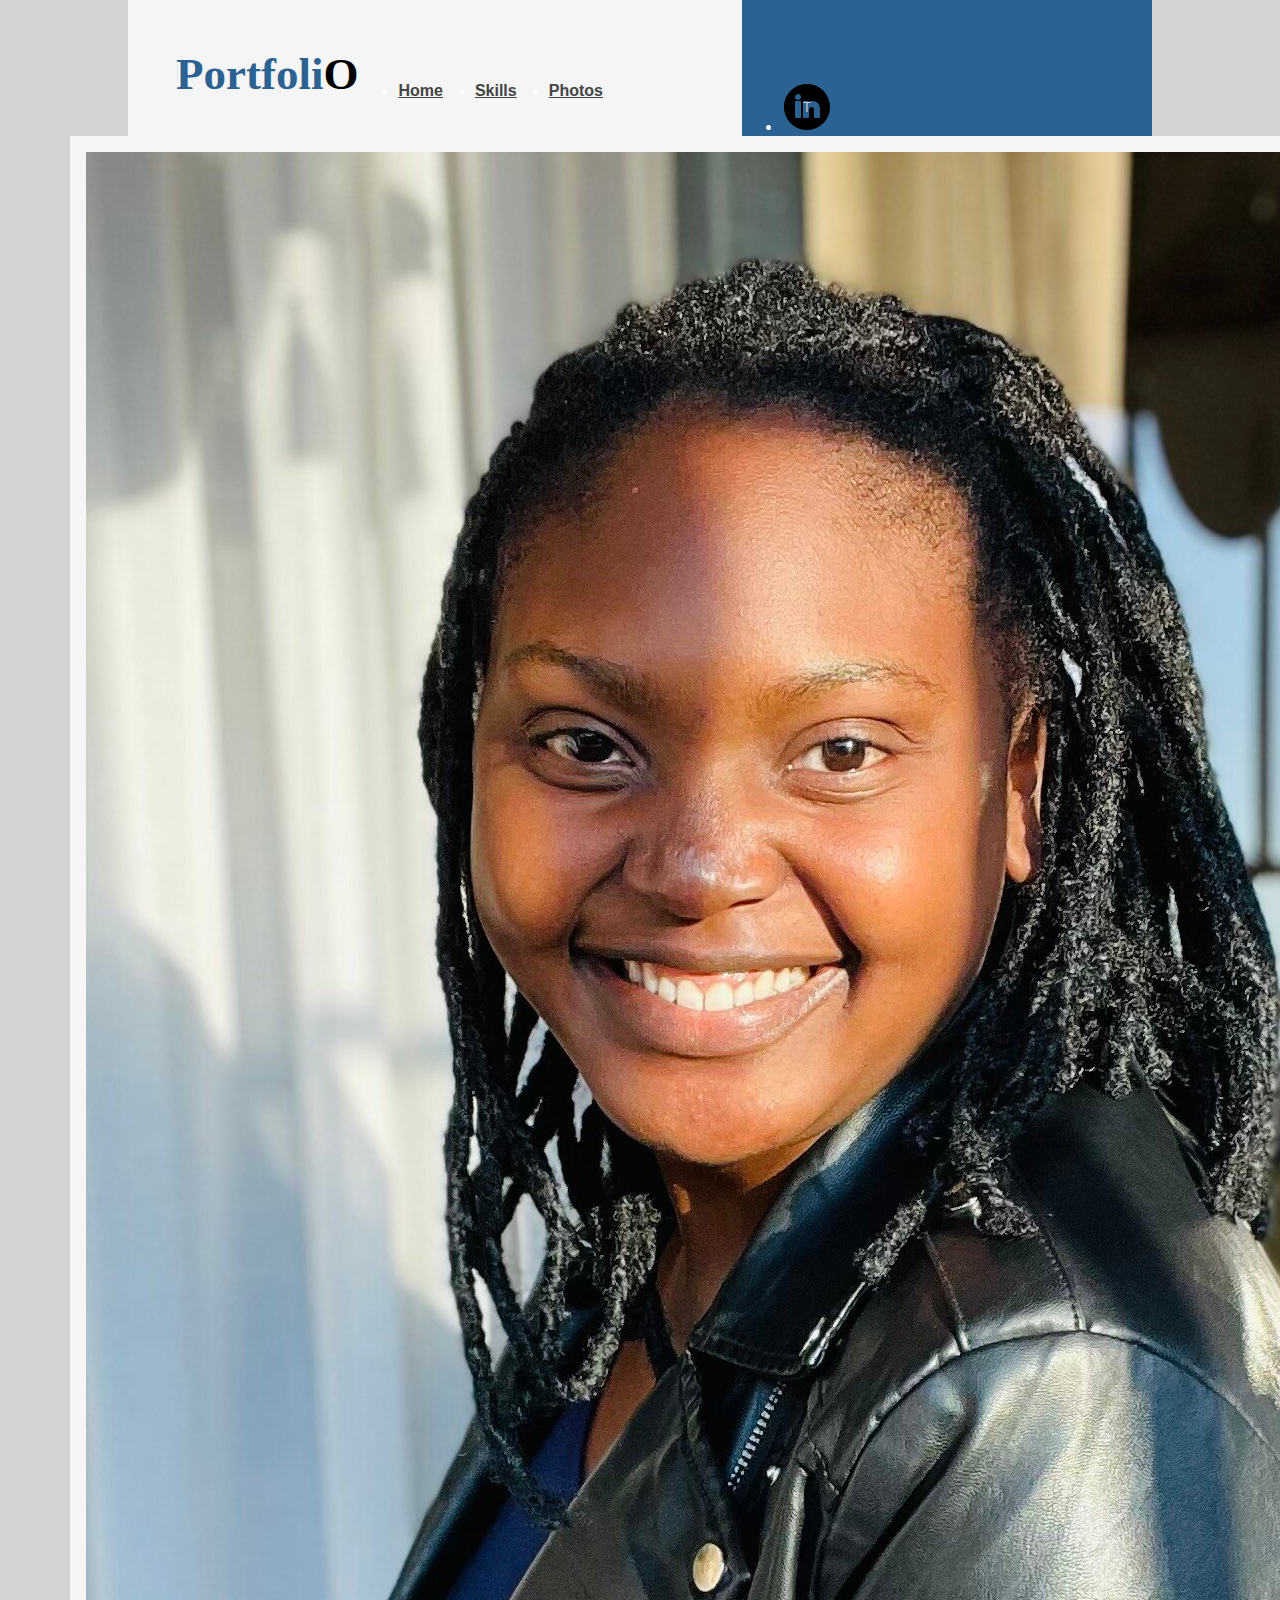
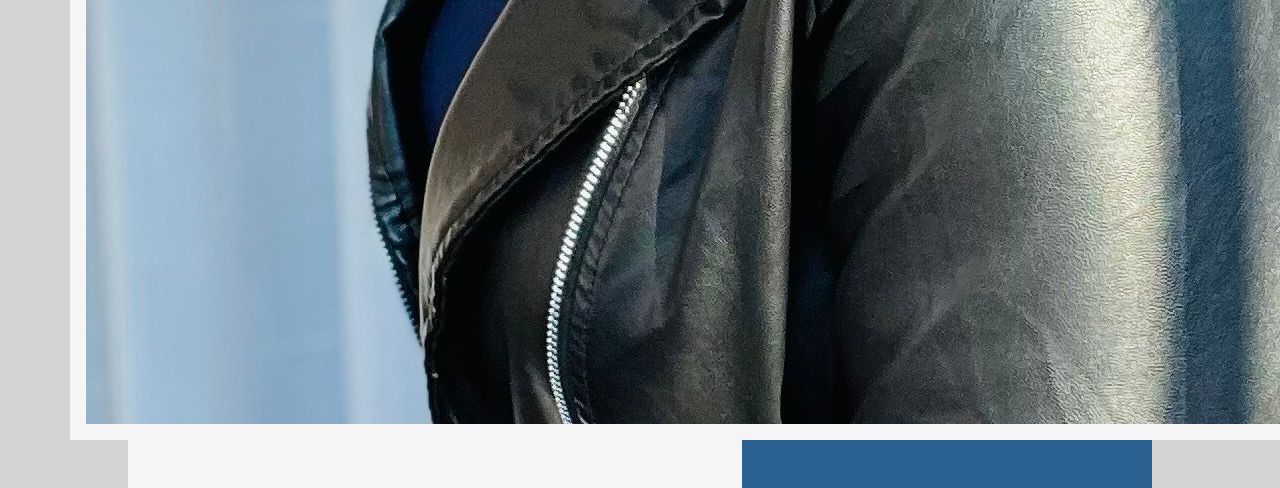
==== index.html @ 0f3f7595 "first commit" ====
<!DOCTYPE html>
<html lang="en">

<head>
    <link href="https://cdn.jsdelivr.net/npm/bootstrap@5.0.2/dist/css/bootstrap.min.css" rel="stylesheet"
        integrity="sha384-EVSTQN3/azprG1Anm3QDgpJLIm9Nao0Yz1ztcQTwFspd3yD65VohhpuuCOmLASjC" crossorigin="anonymous">
    <script src="https://cdn.jsdelivr.net/npm/bootstrap@5.0.2/dist/js/bootstrap.bundle.min.js"
        integrity="sha384-MrcW6ZMFYlzcLA8Nl+NtUVF0sA7MsXsP1UyJoMp4YLEuNSfAP+JcXn/tWtIaxVXM"
        crossorigin="anonymous"></script>
    <link href="style.css" rel="stylesheet">
    <link href="header.css" rel="stylesheet">
    <link href="photos.css" rel="stylesheet">
    <meta name="viewport" content="width=device-width, initial-scale=1.0">
    <title>Kachpela</title>
    <script></script>
</head>

<body class="flex-container">
    <div class="wrapper">
        <div class="left">
            <header>
                <h1 class="maincolor">Portfoli<span class="color">O</span></h1>
                <nav>
                    <ul>
                        <li><a href="home.html">Home</a></li>
                        <li><a href="skills.html">Skills</a></li>
                        <li><a href="photos.html">Photos</a></li>
                        <li><a href="contact.html">Contact Me</a></li>
                    </ul>
                </nav>
            </header>
            <div class="about">
                <div class="aboutme-section">
                    <h2 class="text-dark"><strong>NANGOKA CINDY KACHPELA</strong></h2>
                    <h4 class="maincolor"><b>DATA SCIENTIST</b></h4><hr>
                    <p> Hello!
                        I'm Kachpela, a Data Scientist specializing in Python, R, and SQL.<br>
                        I am also experienced in front-end development and well-versed in Javascript, Bootstrap as well as HTML/CSS.
                        I have a strong background in project management and customer relations.</p><hr>
                    <button type="button" class="btn text-light bg-color">Download CV</button>
                    <button type="button" class="btn text-white bg-color">Hire Me</button>
                </div>
            </div>

        </div>

        <div class="right">
            <header class="right-header">
                <nav>
                    <ul class="justify-content-end">
                        <li>
                            <a target="_blank" href="https://www.linkedin.com">
                                <img src="linkedin.svg" alt="linkedin">
                            </a>
                        </li>
                    </ul>
                </nav>
            </header>
            <div id="image-section">
                <img id="profile-pic" src="cindy3.jpg" class="img-fluid rounded-circle" alt="Cindy3" />
            </div>
        </div>
    </div>

</body>

</html>
---- style.css ----
body {
    min-height: 100vh;
    margin: 0 auto;
    font-family: 'Roboto', sans-serif;
  }
  .wrapper {
    display: flex;
    justify-content: space-between;
    /* min-height: 100vh; */
    color: white;
    height: 50%;
    width: 80%;
  }
  .left {
    background-color: whitesmoke;
    padding-left: 3rem;
    padding-top: 1rem;
    padding-bottom: 3rem;
    width: 60%;
  }
  .right {
    background-color: #2C6291;
    width: 40%;
    padding-right: 2.5rem;
    padding-top: 1rem;
    padding-bottom: 3rem;
  }
  .maincolor {
    color: #2C6291;
  }
  .bg-color {
    background-color: #2C6291;
  }
  .about {
    display: flex;
    flex-wrap: wrap;
  }

  .color22 {
    color: #2C6291;
    opacity: 0.5
  }

  .aboutme-section {
    margin-top: 5rem;
    flex-direction: row;
    word-wrap: break-word;
    width: 90%;

  }

  #image-section {
    /* text-align: center; */
    /* width: 25rem; */
    display: flex;
    align-items: center;
    justify-content: center;
  }

  #profile-pic {
  /* .image-section > img { */
    /* border: 1rem solid wheat; */
      margin-left: -7rem;
      border: whitesmoke;
      border-width: 1rem;
      border-style: solid;
  }

  h1 {
    font-family: 'Crete Round', serif;
    font-weight: bold;
    font-size: 45px;
    margin-bottom: 20px;
  }

  p {
    color: black;
  }

  .flex-container {
    /* height: 100%; */
    /* padding: 0;
    margin: 0; */
    display: flex;
    flex-direction: column;
    align-items: center;
    background: lightgray;
  }

  /*contact css*/

  .title {
    margin-top: 2rem;
  }

  form {
    margin-top: 1rem;
    justify-content: right;
  }

  /*skills css */
  .progress {
    margin-bottom: 1.3rem;
    height: 1.3rem;
    width: 85%;
  }

  .progress-bar {
    height: 1.3rem;
    background-color: #2C6291;
  }

  .skills {
    padding-top: 0.5rem;
  }
---- header.css ----
header {
    height: 120px;
    display: flex;
}
header h1 {
    float: left;
    margin-top: 32px;
    flex-grow: 1;
}
header h1 .color {
    color: black;
}
header nav {
    float: right;
}
header nav ul li {
    float: left;
    margin-top: 50px;
}
header nav ul li a {
    color: #444;
    font-weight: bold;
    display: block;
    margin-right: 2rem;
}
.right-header {
    height: 120px;
}

.right-header nav {
    justify-content: right;
}
.right-header nav ul li {
    float: right;
    margin-top: 50px;
}
.right-header nav ul li i {
    color: whitesmoke;
    font-weight: bold;
    display: block;
    float: right;
}
---- photos.css ----
div.gallery {
    border: 1px solid #ccc;
  }

  div.gallery:hover {
    border: 1px solid #777;
  }

  div.gallery img {
    width: 100%;
    height: auto;
  }

  div.desc {
    padding: 15px;
    text-align: center;
  }

  * {
    box-sizing: border-box;
  }

  .responsive {
    padding: 0 6px;
    float: left;
    width: 24.99999%;
  }

  @media only screen and (max-width: 700px) {
    .responsive {
      width: 49.99999%;
      margin: 6px 0;
    }
  }

  @media only screen and (max-width: 500px) {
    .responsive {
      width: 100%;
    }
  }
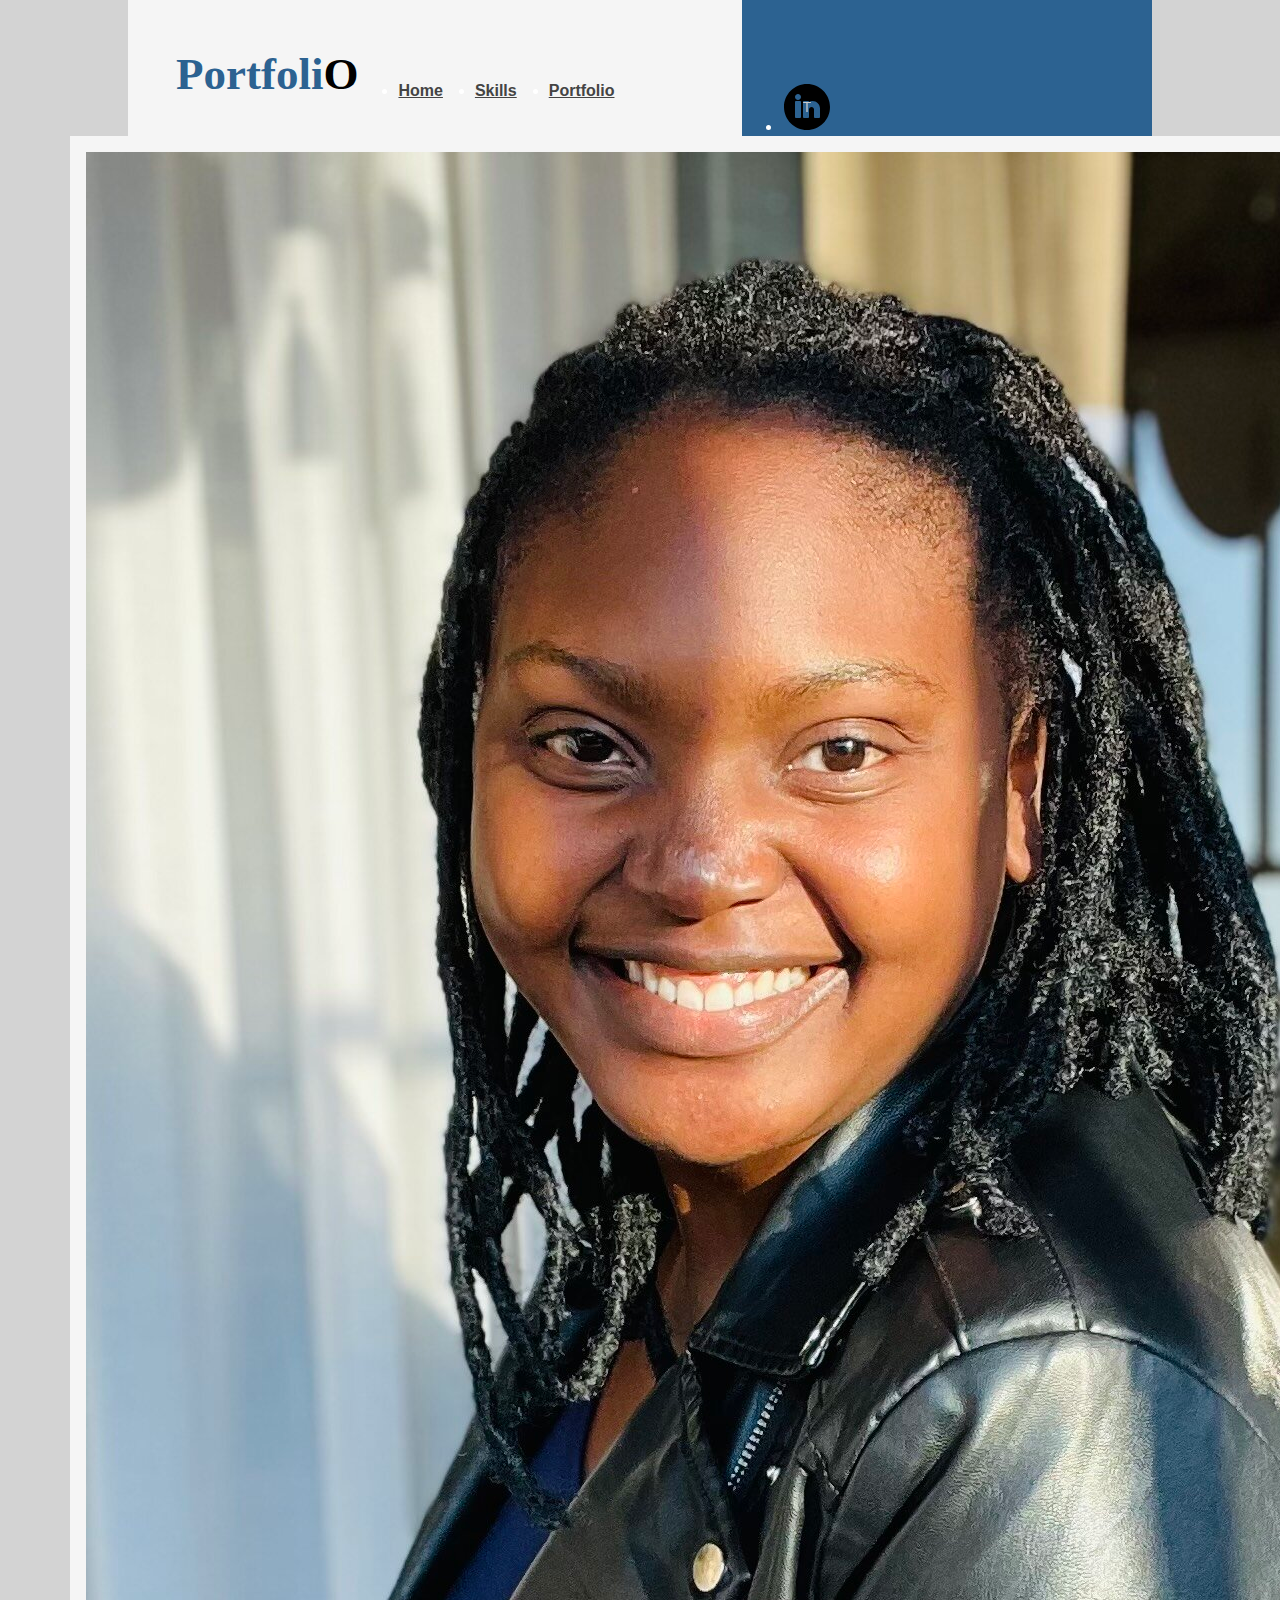
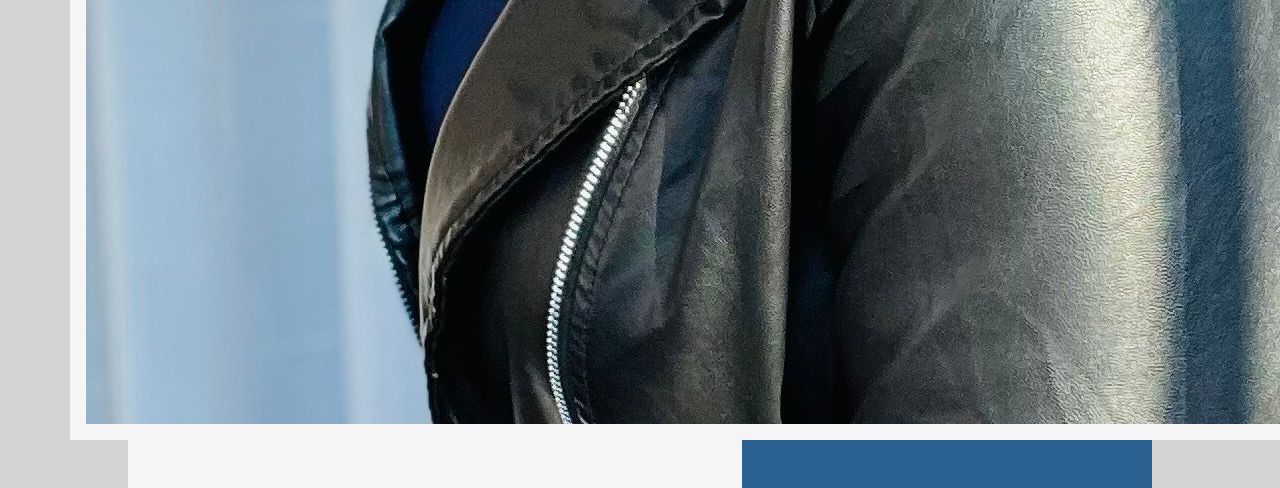
==== commit 160091c7: "Removing photos and changing to portfolio" ====
--- a/index.html
+++ b/index.html
@@ -9,7 +9,7 @@
         crossorigin="anonymous"></script>
     <link href="style.css" rel="stylesheet">
     <link href="header.css" rel="stylesheet">
-    <link href="photos.css" rel="stylesheet">
+    <link href="portfolio.css" rel="stylesheet">
     <meta name="viewport" content="width=device-width, initial-scale=1.0">
     <title>Kachpela</title>
     <script></script>
@@ -24,7 +24,7 @@
                     <ul>
                         <li><a href="home.html">Home</a></li>
                         <li><a href="skills.html">Skills</a></li>
-                        <li><a href="photos.html">Photos</a></li>
+                        <li><a href="portfolio.html">Portfolio</a></li>
                         <li><a href="contact.html">Contact Me</a></li>
                     </ul>
                 </nav>
--- a/portfolio.css
+++ b/portfolio.css
@@ -0,0 +1,41 @@
+div.gallery {
+    border: 1px solid #ccc;
+  }
+
+  div.gallery:hover {
+    border: 1px solid #777;
+  }
+
+  div.gallery img {
+    width: 100%;
+    height: auto;
+  }
+
+  div.desc {
+    padding: 15px;
+    text-align: center;
+  }
+
+  * {
+    box-sizing: border-box;
+  }
+
+  .responsive {
+    padding: 0 6px;
+    float: left;
+    width: 24.99999%;
+  }
+
+  @media only screen and (max-width: 700px) {
+    .responsive {
+      width: 49.99999%;
+      margin: 6px 0;
+    }
+  }
+
+  @media only screen and (max-width: 500px) {
+    .responsive {
+      width: 100%;
+    }
+  }
+
